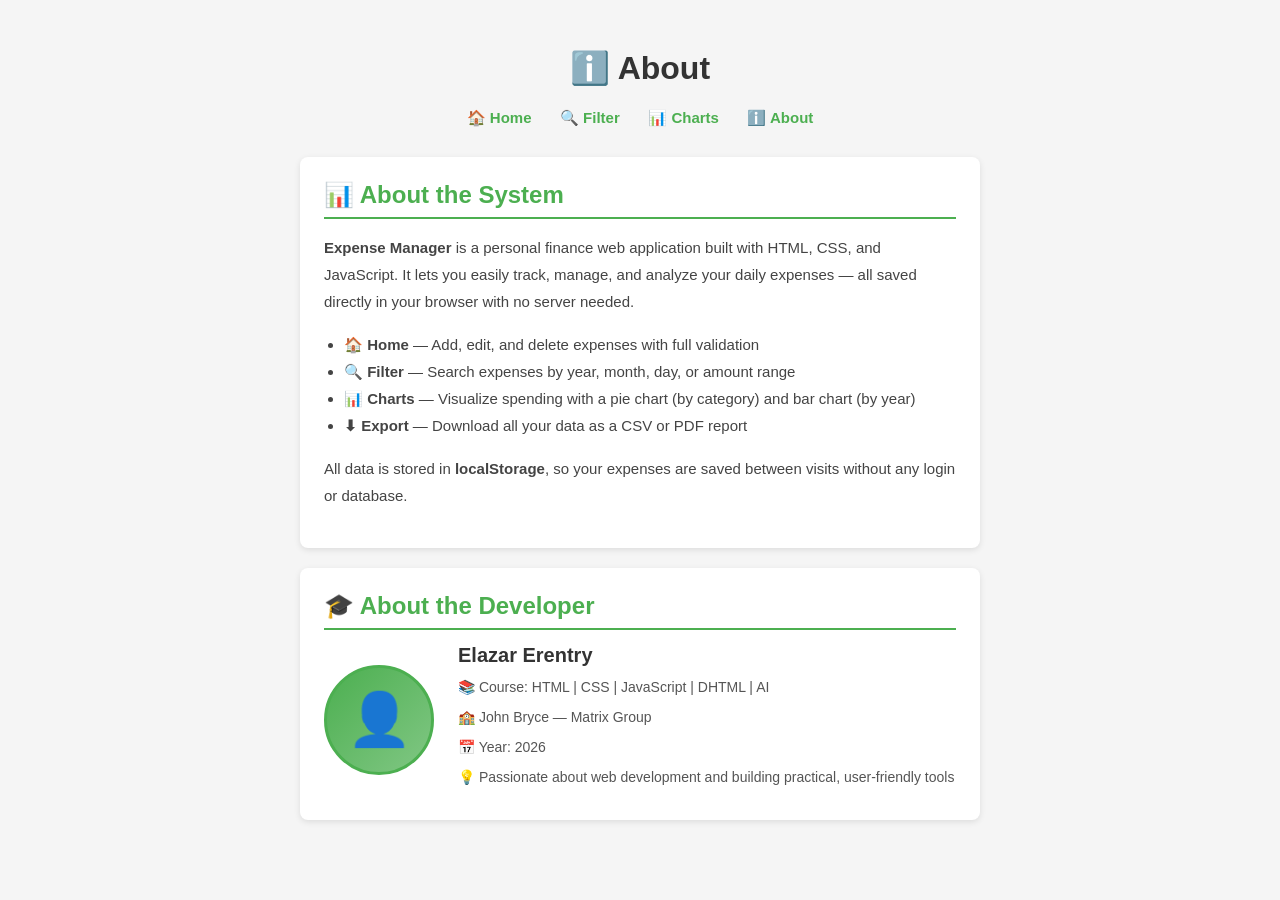
==== about.html @ 40682242 "added all files" ====
<!DOCTYPE html>
<html lang="en">
<head>
    <meta charset="UTF-8">
    <meta name="viewport" content="width=device-width, initial-scale=1.0">
    <title>Expense Manager – About</title>
    <script defer src="app.js"></script>
    <link rel="stylesheet" href="style.css">
</head>
<body>

    <h1>ℹ️ About</h1>
    <nav id="navBar"></nav>

    <div class="about-container">

        <div class="card">
            <h2>📊 About the System</h2>
            <p>
                <strong>Expense Manager</strong> is a personal finance web application built with HTML, CSS, and JavaScript.
                It lets you easily track, manage, and analyze your daily expenses — all saved directly in your browser with no server needed.
            </p>
            <ul>
                <li><strong>🏠 Home</strong> — Add, edit, and delete expenses with full validation</li>
                <li><strong>🔍 Filter</strong> — Search expenses by year, month, day, or amount range</li>
                <li><strong>📊 Charts</strong> — Visualize spending with a pie chart (by category) and bar chart (by year)</li>
                <li><strong>⬇ Export</strong> — Download all your data as a CSV or PDF report</li>
            </ul>
            <p>
                All data is stored in <strong>localStorage</strong>, so your expenses are saved between visits without any login or database.
            </p>
        </div>

        <div class="card">
            <h2>🎓 About the Developer</h2>
            <div class="student-profile">
                <!-- Replace the div below with: <img src="your-photo.jpg" class="student-photo"> -->
                <div class="avatar">👤</div>
                <div class="student-info">
                    <h3>Elazar Erentry</h3>
                    <p>📚 Course: HTML | CSS | JavaScript | DHTML | AI</p>
                    <p>🏫 John Bryce — Matrix Group</p>
                    <p>📅 Year: 2026</p>
                    <p>💡 Passionate about web development and building practical, user-friendly tools</p>
                </div>
            </div>
        </div>

    </div>

</body>
</html>
---- style.css ----
* {
    box-sizing: border-box;
    font-family: Arial, Helvetica, sans-serif;
}

body {
    background: #f5f5f5;
    padding: 20px;
    color: #333;
}

h1 {
    text-align: center;
}

/* NAV */
#navBar {
    text-align: center;
    margin-bottom: 24px;
}
#navBar a {
    margin: 0 12px;
    text-decoration: none;
    color: #4CAF50;
    font-weight: bold;
    font-size: 15px;
}
#navBar a:hover {
    text-decoration: underline;
}

/* FORM */
form {
    background: white;
    padding: 15px;
    border-radius: 8px;
    max-width: 400px;
    margin: 20px auto;
    display: flex;
    flex-direction: column;
    gap: 10px;
    box-shadow: 0 2px 6px rgba(0,0,0,0.1);
}

select,
textarea,
input {
    padding: 8px;
    border-radius: 5px;
    border: 1px solid #ccc;
    font-size: 14px;
}

select:focus,
textarea:focus,
input:focus {
    outline: none;
    border-color: #4CAF50;
    box-shadow: 0 0 0 2px rgba(76,175,80,0.2);
}

textarea {
    resize: none;
    height: 70px;
}

button {
    padding: 9px;
    background-color: #4CAF50;
    color: white;
    border: none;
    border-radius: 5px;
    font-size: 14px;
    font-weight: bold;
    cursor: pointer;
}

button:hover {
    background-color: #45a049;
}

/* TABLE */
table {
    width: 100%;
    border-collapse: collapse;
    background: white;
    margin-top: 20px;
    box-shadow: 0 2px 6px rgba(0,0,0,0.1);
    border-radius: 8px;
    overflow: hidden;
}

th, td {
    padding: 10px;
    border: 1px solid #ddd;
    text-align: center;
}

thead {
    background: #4CAF50;
    color: white;
}

tr:nth-child(even) {
    background: #f2f2f2;
}

tr:hover {
    background: #e8f5e9;
}

/* TABLE ACTION BUTTONS */
td button {
    padding: 5px 12px;
    font-size: 12px;
    margin: 2px;
    border-radius: 4px;
}

/* ── CHARTS PAGE ── */
.chart-card {
    background: white;
    border-radius: 8px;
    padding: 20px;
    box-shadow: 0 2px 6px rgba(0,0,0,0.1);
    max-width: 600px;
    margin: 20px auto;
}

.chart-card h2 {
    text-align: center;
    color: #4CAF50;
    margin-top: 0;
}

canvas {
    display: block;
    margin: 0 auto;
    max-height: 350px;
}

.btn-group {
    display: flex;
    justify-content: center;
    gap: 12px;
    margin: 20px auto;
    max-width: 600px;
}

.btn-group button {
    padding: 10px 24px;
    font-size: 14px;
    font-weight: bold;
}

.no-data {
    text-align: center;
    color: #e53935;
    font-size: 16px;
    margin-top: 40px;
}

/* ── ABOUT PAGE ── */
.about-container {
    max-width: 680px;
    margin: 30px auto;
    display: flex;
    flex-direction: column;
    gap: 20px;
}

.card {
    background: white;
    border-radius: 8px;
    padding: 24px;
    box-shadow: 0 2px 6px rgba(0,0,0,0.1);
}

.card h2 {
    margin-top: 0;
    color: #4CAF50;
    border-bottom: 2px solid #4CAF50;
    padding-bottom: 8px;
    margin-bottom: 14px;
}

.card p, .card li {
    line-height: 1.8;
    font-size: 15px;
    color: #444;
}

.card ul {
    padding-left: 20px;
}

.student-profile {
    display: flex;
    align-items: center;
    gap: 24px;
}

.avatar {
    width: 110px;
    height: 110px;
    border-radius: 50%;
    background: linear-gradient(135deg, #4CAF50, #81C784);
    border: 3px solid #4CAF50;
    display: flex;
    align-items: center;
    justify-content: center;
    font-size: 52px;
    flex-shrink: 0;
}

.student-photo {
    width: 110px;
    height: 110px;
    border-radius: 50%;
    object-fit: cover;
    border: 3px solid #4CAF50;
    flex-shrink: 0;
}

.student-info h3 {
    margin: 0 0 8px;
    font-size: 20px;
    color: #333;
}

.student-info p {
    margin: 5px 0;
    font-size: 14px;
    color: #555;
}

/* ── FILTER PAGE ── */
.filter-row {
    display: flex;
    gap: 8px;
}

.filter-row select,
.filter-row input {
    flex: 1;
}

.filter-label {
    font-weight: bold;
    text-align: left;
    font-size: 13px;
    color: #555;
}
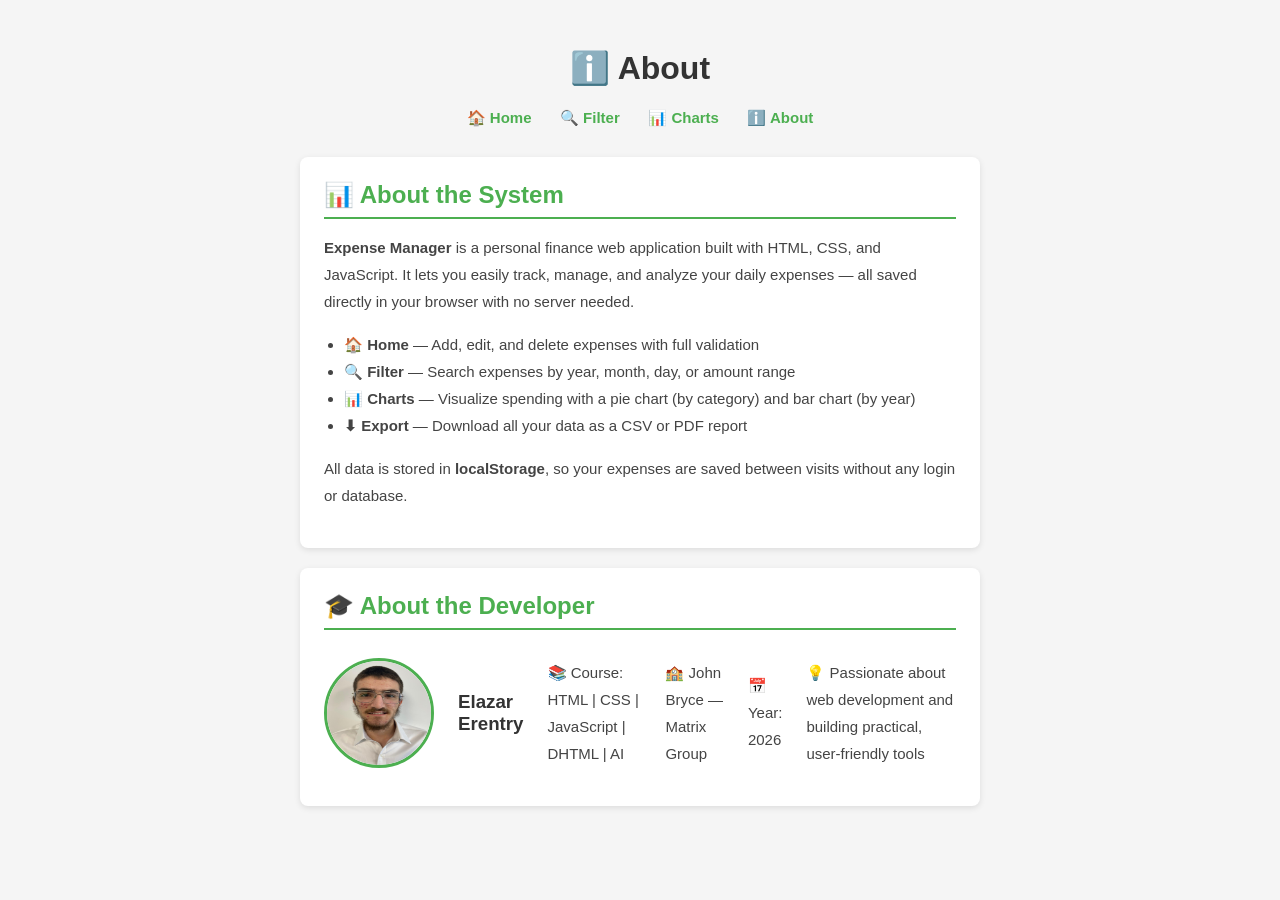
==== commit cdcb0190: "commited all files" ====
--- a/about.html
+++ b/about.html
@@ -35,8 +35,7 @@
             <h2>🎓 About the Developer</h2>
             <div class="student-profile">
                 <!-- Replace the div below with: <img src="your-photo.jpg" class="student-photo"> -->
-                <div class="avatar">👤</div>
-                <div class="student-info">
+                    <img class="avatar" src="e7019ba6-7036-40da-bcfb-dfebde0aafdd.jpg" onerror="this.outerHTML='👤'">
                     <h3>Elazar Erentry</h3>
                     <p>📚 Course: HTML | CSS | JavaScript | DHTML | AI</p>
                     <p>🏫 John Bryce — Matrix Group</p>
--- a/style.css
+++ b/style.css
@@ -34,7 +34,7 @@
     background: white;
     padding: 15px;
     border-radius: 8px;
-    max-width: 400px;
+    max-width: 500px;
     margin: 20px auto;
     display: flex;
     flex-direction: column;
@@ -238,11 +238,13 @@
 .filter-row {
     display: flex;
     gap: 8px;
+    flex-wrap: wrap;
 }
 
 .filter-row select,
 .filter-row input {
     flex: 1;
+    min-width: 80px;
 }
 
 .filter-label {
@@ -251,3 +253,61 @@
     font-size: 13px;
     color: #555;
 }
+
+/* ── MOBILE ── */
+@media (max-width: 600px) {
+    body {
+        padding: 12px;
+    }
+
+    form {
+        max-width: 100%;
+    }
+
+    .filter-row {
+        flex-direction: column;
+    }
+
+    .filter-row select,
+    .filter-row input {
+        width: 100%;
+    }
+
+    table {
+        font-size: 12px;
+    }
+
+    th, td {
+        padding: 6px 4px;
+    }
+
+    td button {
+        padding: 4px 6px;
+        font-size: 11px;
+        display: block;
+        width: 100%;
+        margin: 2px 0;
+    }
+
+    .student-profile {
+        flex-direction: column;
+        align-items: center;
+        text-align: center;
+    }
+
+    .btn-group {
+        flex-direction: column;
+        align-items: center;
+    }
+
+    .btn-group button {
+        width: 100%;
+        max-width: 300px;
+    }
+
+    #navBar a {
+        display: inline-block;
+        margin: 4px 6px;
+        font-size: 13px;
+    }
+}
